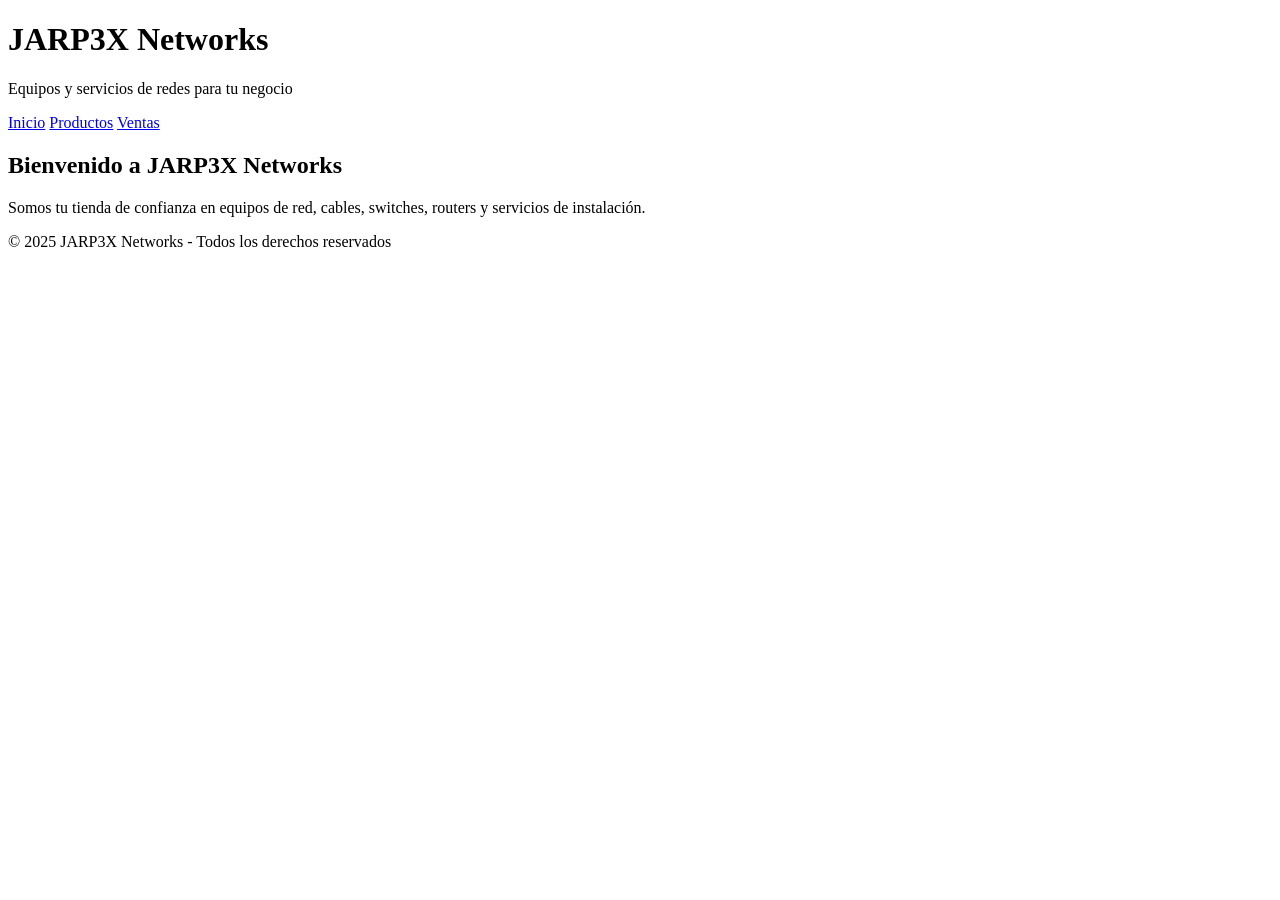
==== index.html @ 8a341a51 "Rename index.hmtl to index.html" ====
<!DOCTYPE html>
<html lang="es">

  <head>
    <meta charset="UTF-8">
    <meta name="viewport" content="width=device-width, initial-scale=1.0">
    <title>JARP3X Networks</title>
  </head>

  <body>

    <!-- ENCABEZADO -->
    <header>
      <h1>JARP3X Networks</h1>
      <p>Equipos y servicios de redes para tu negocio</p>
    </header>

    <!-- NAVEGACIÓN -->
    <nav>
      <a href="index.html">Inicio</a>
      <a href="productos.html">Productos</a>
      <a href="ventas.html">Ventas</a>
    </nav>

    <!-- CONTENIDO PRINCIPAL -->
    <main>
      <h2>Bienvenido a JARP3X Networks</h2>
      <p>Somos tu tienda de confianza en equipos de red, cables, switches, routers y servicios de instalación.</p>
    </main>

    <!-- PIE DE PÁGINA -->
    <footer>
      <p>© 2025 JARP3X Networks - Todos los derechos reservados</p>
    </footer>

  </body>

</html>
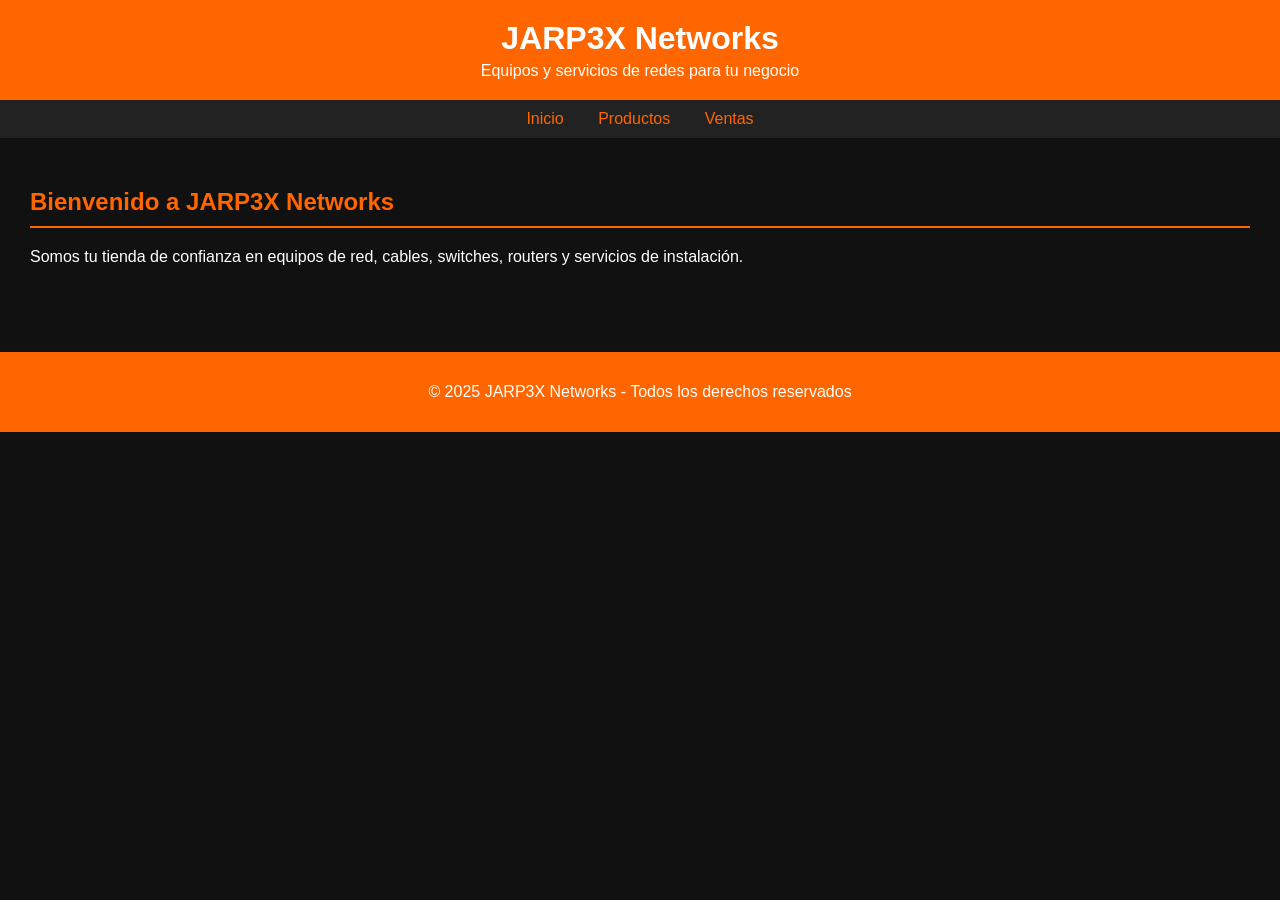
==== commit ad61294b: "Update index.html" ====
--- a/index.html
+++ b/index.html
@@ -5,6 +5,7 @@
     <meta charset="UTF-8">
     <meta name="viewport" content="width=device-width, initial-scale=1.0">
     <title>JARP3X Networks</title>
+    <link rel="stylesheet" href="style.css">
   </head>
 
   <body>
--- a/style.css
+++ b/style.css
@@ -0,0 +1,93 @@
+/* COLORES Y FUENTE GENERAL */
+body {
+  background-color: #111111;
+  color: #ffffff;
+  font-family: Arial, sans-serif;
+  margin: 0;
+  padding: 0;
+}
+
+/* ENCABEZADO */
+header {
+  background-color: #ff6600;
+  padding: 20px;
+  text-align: center;
+}
+
+header h1 {
+  margin: 0;
+  font-size: 32px;
+  color: #ffffff;
+}
+
+header p {
+  margin: 5px 0 0;
+  color: #ffffff;
+}
+
+/* NAVEGACIÓN */
+nav {
+  background-color: #222222;
+  padding: 10px;
+  text-align: center;
+}
+
+nav a {
+  color: #ff6600;
+  text-decoration: none;
+  margin: 0 15px;
+  font-size: 16px;
+}
+
+nav a:hover {
+  color: #ffffff;
+}
+
+/* CONTENIDO PRINCIPAL */
+main {
+  padding: 30px;
+}
+
+main h2 {
+  color: #ff6600;
+  border-bottom: 2px solid #ff6600;
+  padding-bottom: 10px;
+}
+
+/* SECCIONES DE CATEGORÍAS */
+section {
+  margin-bottom: 40px;
+}
+
+section h3 {
+  color: #ff6600;
+  font-size: 22px;
+}
+
+/* PRODUCTOS */
+article {
+  background-color: #222222;
+  border: 1px solid #ff6600;
+  border-radius: 8px;
+  padding: 15px;
+  margin-bottom: 15px;
+}
+
+article h4 {
+  color: #ff6600;
+  margin: 0 0 10px;
+}
+
+article p {
+  margin: 4px 0;
+  color: #cccccc;
+}
+
+/* PIE DE PÁGINA */
+footer {
+  background-color: #ff6600;
+  color: #ffffff;
+  text-align: center;
+  padding: 15px;
+  margin-top: 40px;
+}
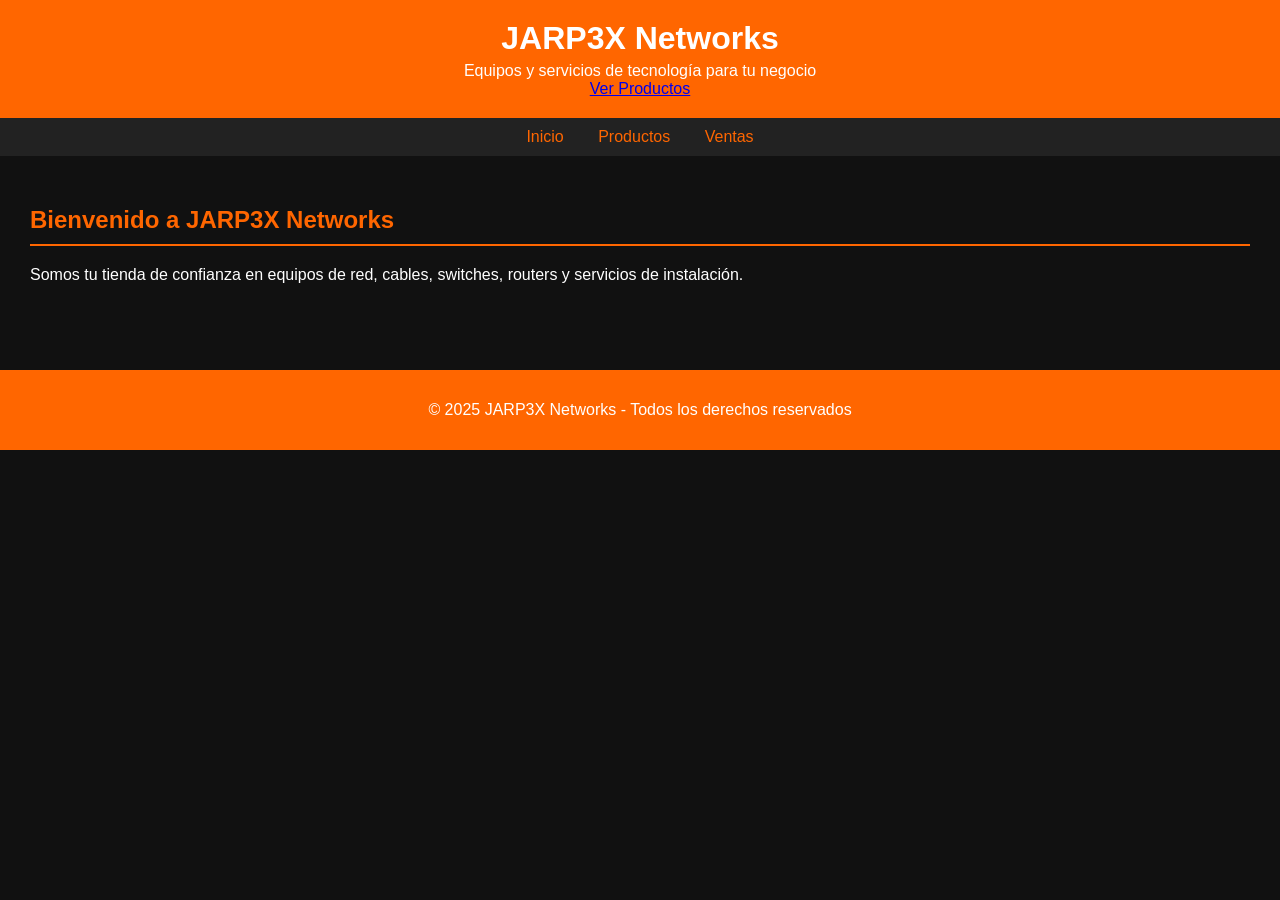
==== commit 5e5a8395: "Update index.html" ====
--- a/index.html
+++ b/index.html
@@ -11,10 +11,13 @@
   <body>
 
     <!-- ENCABEZADO -->
-    <header>
-      <h1>JARP3X Networks</h1>
-      <p>Equipos y servicios de redes para tu negocio</p>
-    </header>
+<header>
+  <div class="hero">
+    <h1>JARP3X Networks</h1>
+    <p>Equipos y servicios de tecnología para tu negocio</p>
+    <a href="productos.html">Ver Productos</a>
+  </div>
+</header>
 
     <!-- NAVEGACIÓN -->
     <nav>
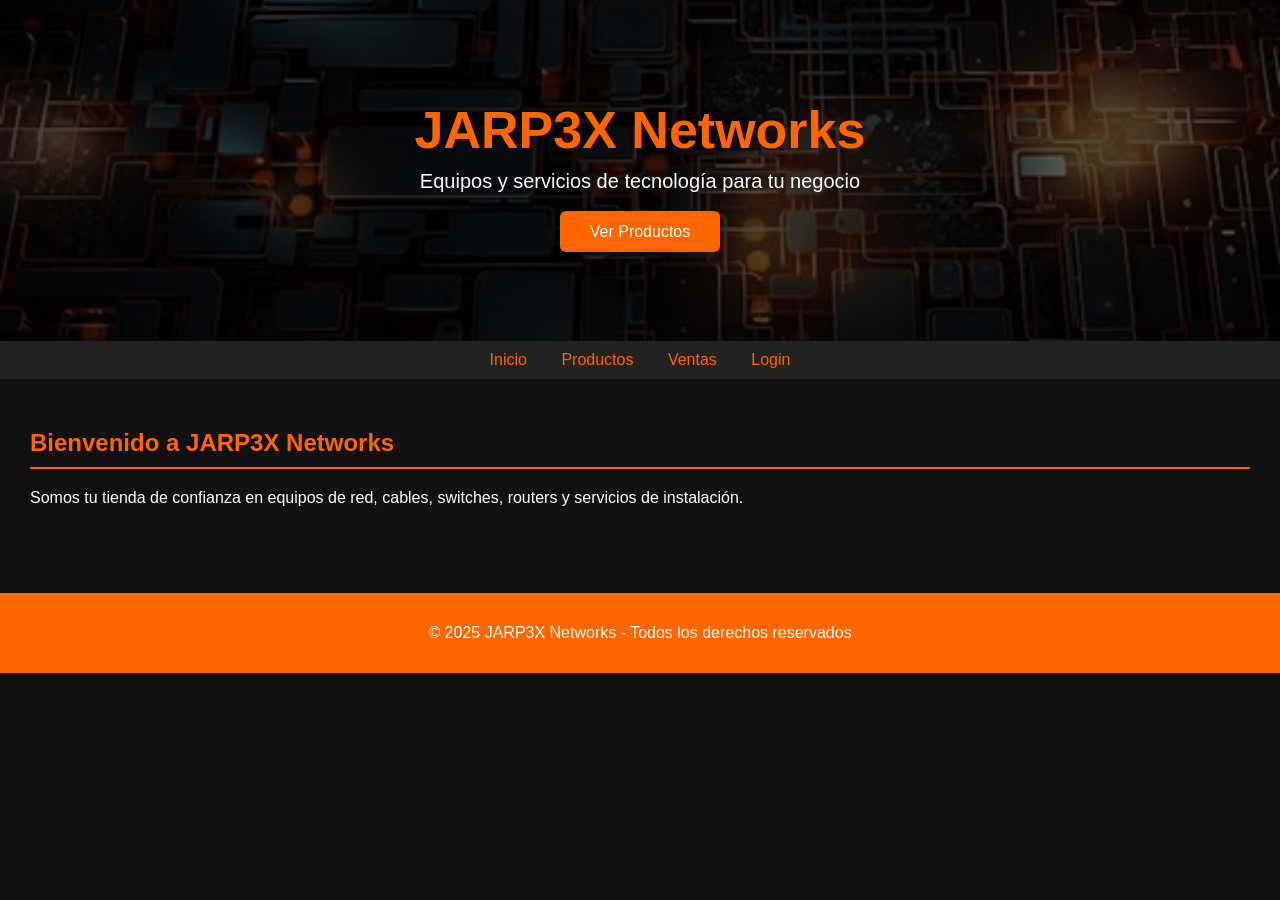
==== commit b7cb5d97: "Add Login link to navigation in index.html" ====
--- a/index.html
+++ b/index.html
@@ -20,11 +20,12 @@
 </header>
 
     <!-- NAVEGACIÓN -->
-    <nav>
-      <a href="index.html">Inicio</a>
-      <a href="productos.html">Productos</a>
-      <a href="ventas.html">Ventas</a>
-    </nav>
+<nav>
+  <a href="index.html">Inicio</a>
+  <a href="productos.html">Productos</a>
+  <a href="ventas.html">Ventas</a>
+  <a href="login.html">Login</a>
+</nav>
 
     <!-- CONTENIDO PRINCIPAL -->
     <main>
--- a/style.css
+++ b/style.css
@@ -91,3 +91,129 @@
   padding: 15px;
   margin-top: 40px;
 }
+/* HERO - ENCABEZADO GRANDE */
+header {
+  background-image: url('img/fondo.jpg');
+  background-size: cover;
+  background-position: center;
+  padding: 0;
+}
+
+.hero {
+  background-color: rgba(0, 0, 0, 0.65);
+  padding: 100px 30px;
+  text-align: center;
+}
+
+.hero h1 {
+  font-size: 52px;
+  color: #ff6600;
+  margin: 0 0 10px;
+}
+
+.hero p {
+  font-size: 20px;
+  color: #ffffff;
+  margin: 0 0 30px;
+}
+
+.hero a {
+  background-color: #ff6600;
+  color: #ffffff;
+  padding: 12px 30px;
+  text-decoration: none;
+  border-radius: 6px;
+  font-size: 16px;
+}
+
+.hero a:hover {
+  background-color: #cc5200;
+}
+/* FORMULARIOS */
+form {
+  background-color: #222222;
+  border: 1px solid #ff6600;
+  border-radius: 8px;
+  padding: 20px;
+  margin-bottom: 20px;
+}
+
+label {
+  color: #ff6600;
+  display: block;
+  margin-bottom: 5px;
+  margin-top: 10px;
+}
+
+input {
+  background-color: #333333;
+  border: 1px solid #ff6600;
+  border-radius: 4px;
+  color: #ffffff;
+  padding: 8px 12px;
+  width: 200px;
+}
+
+button {
+  background-color: #ff6600;
+  border: none;
+  border-radius: 4px;
+  color: #ffffff;
+  cursor: pointer;
+  font-size: 15px;
+  margin-top: 15px;
+  padding: 10px 25px;
+}
+
+button:hover {
+  background-color: #cc5200;
+}
+
+/* TABLA */
+table {
+  border-collapse: collapse;
+  width: 100%;
+}
+
+th {
+  background-color: #ff6600;
+  color: #ffffff;
+  padding: 12px;
+  text-align: left;
+}
+
+td {
+  border-bottom: 1px solid #333333;
+  color: #cccccc;
+  padding: 12px;
+}
+
+tr:hover {
+  background-color: #222222;
+}
+/* LOGIN */
+.login-box {
+  background-color: #222222;
+  border: 1px solid #ff6600;
+  border-radius: 8px;
+  margin: 60px auto;
+  max-width: 400px;
+  padding: 40px;
+  text-align: center;
+}
+
+.login-box h2 {
+  color: #ff6600;
+  margin-bottom: 20px;
+}
+
+.login-box input {
+  display: block;
+  margin: 8px auto;
+  width: 100%;
+}
+
+.login-box button {
+  margin-top: 20px;
+  width: 100%;
+}
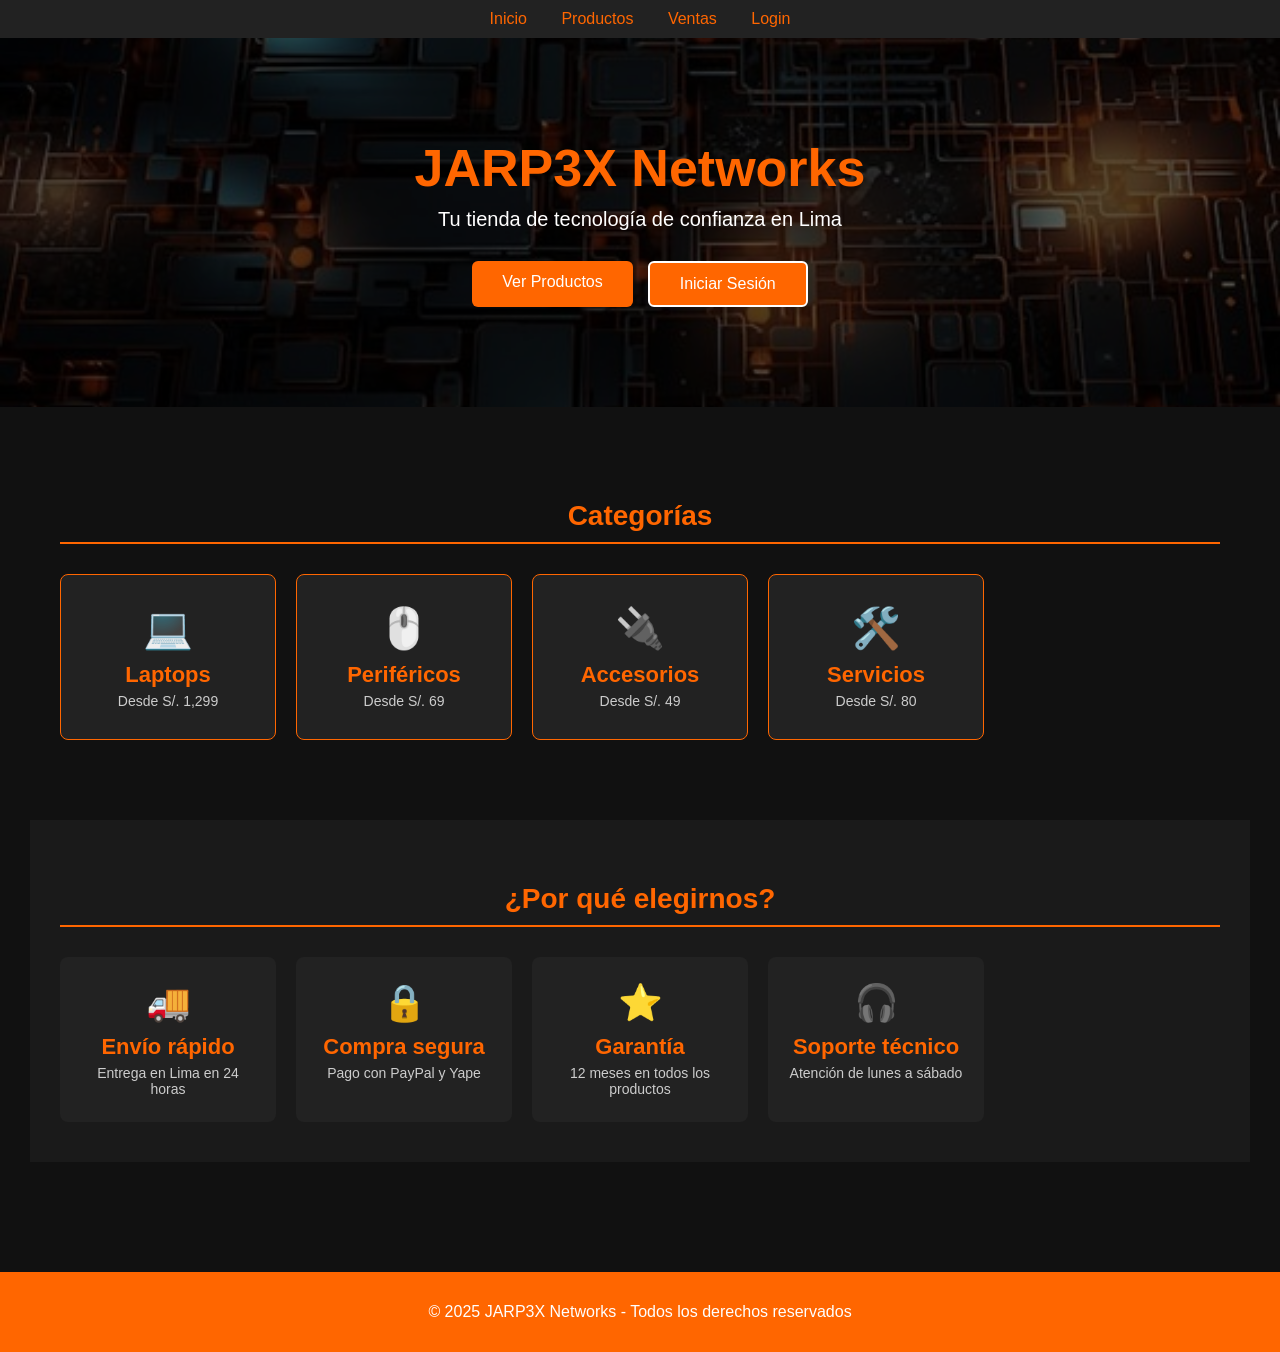
==== commit ce8645f6: "mejorar el inicio" ====
--- a/index.html
+++ b/index.html
@@ -10,27 +10,92 @@
 
   <body>
 
-    <!-- ENCABEZADO -->
-<header>
-  <div class="hero">
-    <h1>JARP3X Networks</h1>
-    <p>Equipos y servicios de tecnología para tu negocio</p>
-    <a href="productos.html">Ver Productos</a>
-  </div>
-</header>
+    <!-- NAVEGACIÓN -->
+    <nav id="menu-nav">
+      <a href="index.html">Inicio</a>
+      <a href="productos.html">Productos</a>
+      <a href="ventas.html">Ventas</a>
+      <a href="login.html">Login</a>
+    </nav>
 
-    <!-- NAVEGACIÓN -->
-<nav>
-  <a href="index.html">Inicio</a>
-  <a href="productos.html">Productos</a>
-  <a href="ventas.html">Ventas</a>
-  <a href="login.html">Login</a>
-</nav>
+    <!-- HERO -->
+    <header>
+      <div class="hero">
+        <h1>JARP3X Networks</h1>
+        <p>Tu tienda de tecnología de confianza en Lima</p>
+        <div class="hero-botones">
+          <a href="productos.html" class="btn-primary">Ver Productos</a>
+          <a href="login.html" class="btn-secondary">Iniciar Sesión</a>
+        </div>
+      </div>
+    </header>
 
-    <!-- CONTENIDO PRINCIPAL -->
+    <!-- CATEGORÍAS DESTACADAS -->
     <main>
-      <h2>Bienvenido a JARP3X Networks</h2>
-      <p>Somos tu tienda de confianza en equipos de red, cables, switches, routers y servicios de instalación.</p>
+
+      <section class="categorias">
+        <h2>Categorías</h2>
+        <div class="categorias-grid">
+
+          <a href="productos.html" class="categoria-card">
+            <span>💻</span>
+            <h3>Laptops</h3>
+            <p>Desde S/. 1,299</p>
+          </a>
+
+          <a href="productos.html" class="categoria-card">
+            <span>🖱️</span>
+            <h3>Periféricos</h3>
+            <p>Desde S/. 69</p>
+          </a>
+
+          <a href="productos.html" class="categoria-card">
+            <span>🔌</span>
+            <h3>Accesorios</h3>
+            <p>Desde S/. 49</p>
+          </a>
+
+          <a href="productos.html" class="categoria-card">
+            <span>🛠️</span>
+            <h3>Servicios</h3>
+            <p>Desde S/. 80</p>
+          </a>
+
+        </div>
+      </section>
+
+      <!-- POR QUÉ ELEGIRNOS -->
+      <section class="porque-nosotros">
+        <h2>¿Por qué elegirnos?</h2>
+        <div class="ventajas-grid">
+
+          <div class="ventaja-card">
+            <span>🚚</span>
+            <h3>Envío rápido</h3>
+            <p>Entrega en Lima en 24 horas</p>
+          </div>
+
+          <div class="ventaja-card">
+            <span>🔒</span>
+            <h3>Compra segura</h3>
+            <p>Pago con PayPal y Yape</p>
+          </div>
+
+          <div class="ventaja-card">
+            <span>⭐</span>
+            <h3>Garantía</h3>
+            <p>12 meses en todos los productos</p>
+          </div>
+
+          <div class="ventaja-card">
+            <span>🎧</span>
+            <h3>Soporte técnico</h3>
+            <p>Atención de lunes a sábado</p>
+          </div>
+
+        </div>
+      </section>
+
     </main>
 
     <!-- PIE DE PÁGINA -->
@@ -38,6 +103,8 @@
       <p>© 2025 JARP3X Networks - Todos los derechos reservados</p>
     </footer>
 
+    <script src="auth.js"></script>
+
   </body>
 
-</html>
+</html>
--- a/style.css
+++ b/style.css
@@ -64,13 +64,43 @@
   font-size: 22px;
 }
 
-/* PRODUCTOS */
+/* PRODUCTOS EN CUADRÍCULA */
+section {
+  margin-bottom: 40px;
+}
+
+section > div {
+  display: grid;
+  grid-template-columns: repeat(auto-fill, minmax(280px, 1fr));
+  gap: 20px;
+}
+
 article {
   background-color: #222222;
   border: 1px solid #ff6600;
   border-radius: 8px;
   padding: 15px;
-  margin-bottom: 15px;
+  display: flex;
+  flex-direction: column;
+}
+
+article img {
+  width: 100%;
+  height: 200px;
+  object-fit: cover;
+  border-radius: 6px;
+  margin-bottom: 10px;
+}
+
+article h4 {
+  color: #ff6600;
+  margin: 0 0 10px;
+}
+
+article p {
+  margin: 4px 0;
+  color: #cccccc;
+  font-size: 14px;
 }
 
 article h4 {
@@ -217,3 +247,126 @@
   margin-top: 20px;
   width: 100%;
 }
+/* HERO BOTONES */
+.hero-botones {
+  display: flex;
+  gap: 15px;
+  justify-content: center;
+  margin-top: 20px;
+}
+
+.btn-primary {
+  background-color: #ff6600;
+  color: #ffffff;
+  padding: 12px 30px;
+  text-decoration: none;
+  border-radius: 6px;
+  font-size: 16px;
+}
+
+.btn-primary:hover {
+  background-color: #cc5200;
+}
+
+.btn-secondary {
+  background-color: transparent;
+  color: #ffffff;
+  padding: 12px 30px;
+  text-decoration: none;
+  border-radius: 6px;
+  font-size: 16px;
+  border: 2px solid #ffffff;
+}
+
+.btn-secondary:hover {
+  background-color: #ffffff;
+  color: #111111;
+}
+
+/* CATEGORÍAS */
+.categorias {
+  padding: 40px 30px;
+  text-align: center;
+}
+
+.categorias h2 {
+  color: #ff6600;
+  margin-bottom: 30px;
+  font-size: 28px;
+}
+
+.categorias-grid {
+  display: grid;
+  grid-template-columns: repeat(auto-fill, minmax(200px, 1fr));
+  gap: 20px;
+}
+
+.categoria-card {
+  background-color: #222222;
+  border: 1px solid #ff6600;
+  border-radius: 8px;
+  padding: 30px 20px;
+  text-decoration: none;
+  text-align: center;
+  transition: background-color 0.2s;
+}
+
+.categoria-card:hover {
+  background-color: #333333;
+}
+
+.categoria-card span {
+  font-size: 40px;
+}
+
+.categoria-card h3 {
+  color: #ff6600;
+  margin: 10px 0 5px;
+}
+
+.categoria-card p {
+  color: #cccccc;
+  font-size: 14px;
+  margin: 0;
+}
+
+/* POR QUÉ ELEGIRNOS */
+.porque-nosotros {
+  background-color: #1a1a1a;
+  padding: 40px 30px;
+  text-align: center;
+}
+
+.porque-nosotros h2 {
+  color: #ff6600;
+  margin-bottom: 30px;
+  font-size: 28px;
+}
+
+.ventajas-grid {
+  display: grid;
+  grid-template-columns: repeat(auto-fill, minmax(200px, 1fr));
+  gap: 20px;
+}
+
+.ventaja-card {
+  background-color: #222222;
+  border-radius: 8px;
+  padding: 25px 20px;
+  text-align: center;
+}
+
+.ventaja-card span {
+  font-size: 36px;
+}
+
+.ventaja-card h3 {
+  color: #ff6600;
+  margin: 10px 0 5px;
+}
+
+.ventaja-card p {
+  color: #cccccc;
+  font-size: 14px;
+  margin: 0;
+}
